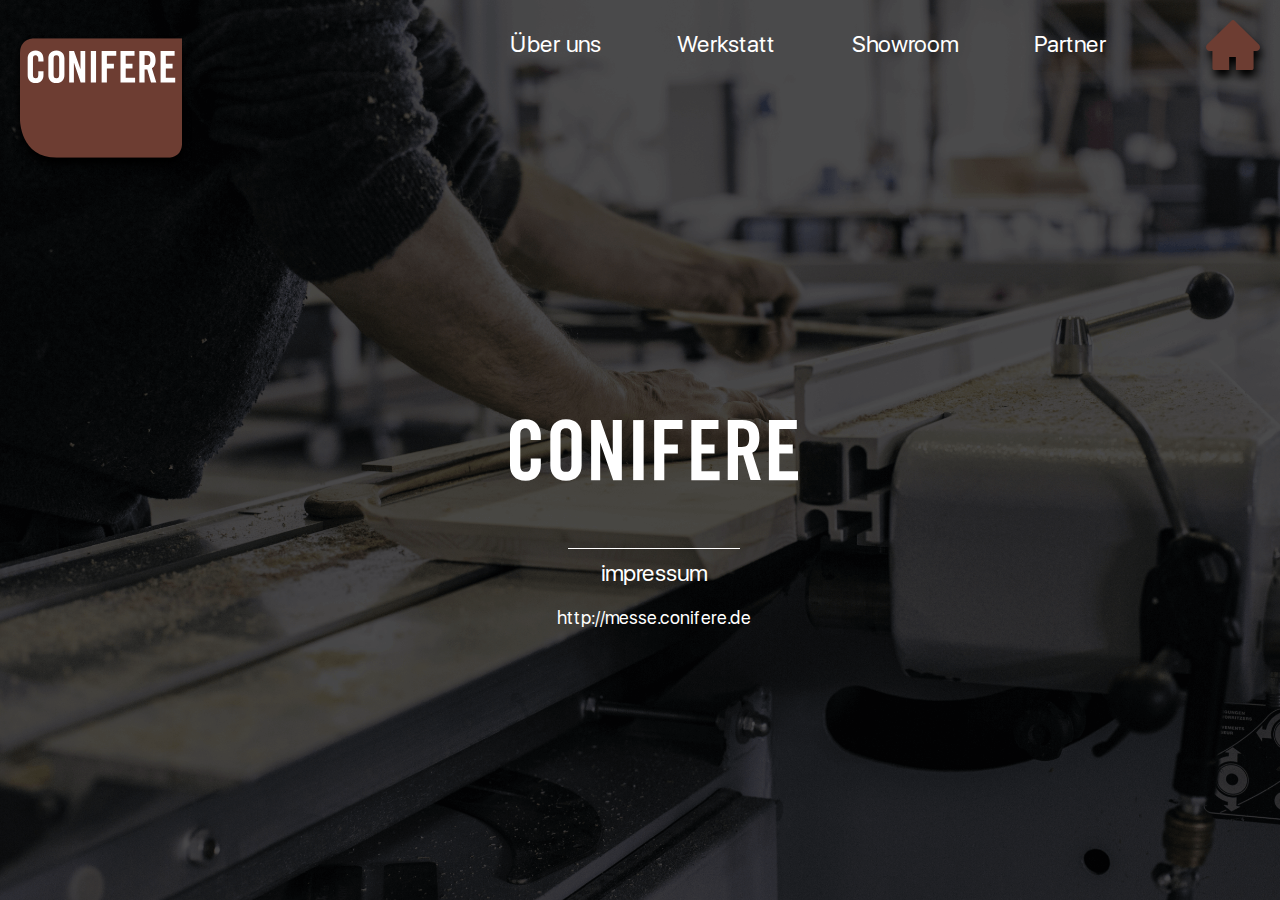
==== index.html @ 278a09e3 "commit 3" ====
<!DOCTYPE html>
<html lang="de">
<head>
    <meta charset="UTF-8">
    <meta name="viewport" content="width=device-width, initial-scale=1.0">
    <link rel="stylesheet" href="css/style.css">
    <title>Conifere</title>
</head>
<body>
    
    <header class="grid" id="hp">


        <a class="logo" href="index.html"><img src="img/logo.svg" alt="Logo"></a>
    <nav>
        <ul>
            <li><a href="">Über uns</a></li>
            <li><a href="werkstatt.html">Werkstatt</a></li>
            <li><a href="showroom.html">Showroom</a></li>
            <li><a href="">Partner</a></li>
           
        </ul>
    </nav>
   
    <a class="home" href="index.html"><img src="img/Haus-br.svg" alt="Home"></a>

    <h1>conifere</h1>
    <img id="h1" src="img/h1.svg" alt="Conifere">

    <div class="impressum">
    <hr>
    <a href="">impressum</a>
    <a class="intranet" href="">http://messe.conifere.de</a>
    </div>
    
</header>

</body>
</html>
---- css/style.css ----
*, *::before, *::after{
    margin: 0;
    padding: 0;
    box-sizing: border-box;
}

@font-face{
    font-family: 'SFUIDisplay-Regular';
    src: url('../Font_SF/SFUIDisplay-Regular.ttf') format('truetype');
    font-weight: 400;

}

@font-face{
    font-family: 'SFUIText-Regular';
    src: url('../Font_SF/SFUIText-Regular.ttf') format('truetype');
    font-weight: 400;
}

:root{
    --bar-color:#2b2b2b;
    --bg-color:#404040;
    --logo-color: #6d3d32;
    --gap: 20px;
    --delay-time: 0.2s;
    --duration-time: 0.5s
}

body{
    padding: 0;
    margin: 0 auto;
    background-color: var(--bg-color);
  
   
}

.grid{
    display: grid;
    grid-template-columns: repeat(8, 1fr);
    grid-template-rows: repeat(5,1fr);
    grid-auto-rows: 1fr;
    grid-auto-columns: 1fr;
    grid-gap: var(--gap);
   margin: 0px;
   height: 100vh;
   width: 100%;
}

header{
    padding: 20px 20px;
}

header#hp{
    background-image: url(../img/Hp-bg.png);
    background-position: center;
    background-repeat: no-repeat;
    background-size: cover;
    background-position: center;
    height: 100vh; 
}

img{
    display: block;
    width: 100%;
    height: 100%;
    
    object-position: center;
}
a.logo{
    grid-column: 1;
    width: 18vh;
    filter: drop-shadow(0px 7px 4px black );
    
    }

a{
    color:white;
    text-decoration: none;
    display: block;
    font-family: 'SFUIDisplay-Regular', sans-serif;
    font-weight: 400;
    font-size: 23px;
}
nav{
    grid-column: 4/8;
}
nav a {
   
    padding: 10px 0px;
}
nav a:last-of-type{
    padding-right: 0px;
}
nav ul{
    display: flex;
    list-style-type: none;
  
    justify-content: space-between;
    
}

a.home{
    grid-column: 8;
    width: 6vh;
    justify-self: end;
    align-self: flex-start ;
    filter: drop-shadow(2px 7px 4px black );
  
    
}

a.intranet{
    font-size: 18px;
}
#h1{
    grid-column:4/6 ;
    grid-row: 3;
    width: 100%;
    margin: auto;
}
h1{
  color:transparent;
}

.impressum{
    grid-row: 4;
    grid-column: 4/6;
    text-align: center;
   
   
   }

hr{
    width:60%;
    border:none;
    height:1px;
    background-color: rgb(255, 255, 255);
    margin:auto;
  
}
.impressum a{
   padding: 10px;
}

.current{
    border-bottom: 2px solid white;
}

p{
    font-family: 'SFUIText-Regular', sans-serif;
    font-weight: 400;
    font-size: 18px;
    color:white;
    font-weight: 400;
    padding: 10px;
}

/* //////showroom///////////////////////////// */

#showroom > p{
    grid-column: 4/8;
 
    
}

p span a{
    display: inline;
    background-color: white;
    color: black;
    padding: 4px;
    border-radius: 10px;
    filter: drop-shadow(0px 0px 3px  white);
}

.map {
    grid-column: 2/4;
    position: relative;
    padding-bottom: 75%; 
    height: 0;
    overflow: hidden;
    border-radius: 10px;
}
.map iframe {
    position: absolute;
    top: 0;
    left: 0;
    width: 100% ;
    height: 100%;
} 

.slider{
    grid-column: 2/8;
    grid-row: 3/6;
    display: flex;
    align-items: center;
    position: relative;
    }

.sds{
    overflow: hidden;
    width: 100%;
    height: 80%;
    display: flex;
    
    position: relative;
   
}

.sd{
    position: absolute;
    width: 100%;
    height: 100%;
    background-repeat: no-repeat;
    background-position: center;
    background-size: cover;
    border-radius: 10px;
    
    display: flex;
    flex-direction: column;
    justify-content: center;
    padding: 2%;
    transform: translateX(101%);

    transition: transform 0.4s ease-in-out;
}



.sd a{
    color: cornflowerblue;
    text-decoration: underline;
}
.sd p{
    color: black;
    width: 45%;
    
}

.sd h3{
    font-family: 'SFUIDisplay-Regular', sans-serif;
    font-weight: 400;
    font-size: 23px;
    padding:10px;
    
}
.sd img{
    position: absolute;
    bottom:-35%;
    right:2%;
    width: 10%;
}

.activeslide{
    transform: translateX(0);
}
.sd-1{
    background-image: url(../img/bild-21.png);
        
}

.sd-2{
    background-image: url(../img/bild-22.png);
    align-items: flex-end;
    text-align: end;
    

}

.sd-3{
    background-image: url(../img/bild-23.png);
    background-position: right;
    
}

#next, #prev{
width: 60px;
height: 60px;
padding: 8px;
position: absolute;
background-color: rgba(255, 255, 255, 0.75);
border-radius: 10px;

}

#next{
    right: -30px;
    
}

#prev{
    left: -30px;
}




/* /////////werkstatt////////////////// */
#swiper{
 grid-column: 2/8;
 grid-row: 2/5;
}

  .swiper-container {
      
    width: 100%;
    padding-top: 1%;
    padding-bottom: 1%;
  }

  .swiper-slide {
    background-position: center;
    background-size: cover;
    width: 80%;
    height:60vh ;

  }

  .ws-text{
      grid-row: 5;
      grid-column: 2/8;
      color: white;
      display: flex;
      justify-content: space-between;
      align-items: center;
  }

  .ws-text p{
      width: 65%;
        }
.ws-text h2{
    font-family: 'SFUIDisplay-Regular', sans-serif;
    font-weight: 400;
    font-size: 33px;
}
/* //////klick///////////////////////////// */

.grid2{
    display: grid;
    grid-template-columns: repeat(8, 1fr);
    grid-auto-columns: 1fr;
    grid-gap: var(--gap);
   margin: 0px;
   
   width: 100%;
}

header.grid2{
    grid-column: 1/-1;
    background-color: var(--bar-color);
    height: 12vh;
}
.b-1{
   grid-column: 2/4;
   grid-row: span 2;
}

.b-2{
    grid-column: 4/6;
    animation-delay: var(--delay-time);
}

.b-3{
    grid-column: 6/8 ;
    grid-row: span 3;
    animation-delay: calc(var(--delay-time)*2) ;
}

.b-4{
    grid-column: 2/4;
    grid-row: 4/5;
    animation-delay: calc(var(--delay-time)*3) ;
}
.b-5{
    grid-column: 4/6;
    grid-row: 3/5;
    animation-delay: calc(var(--delay-time)*4)
}

#click > img{
    object-fit: cover;
    border-radius: 5%;
    animation-name: img-load-delay;
    animation-duration: var(--duration-time);
    animation-timing-function: ease-out;
    animation-fill-mode: forwards;
    opacity: 0;
}

@keyframes img-load-delay{
    0%{
        transform: translateY(2em);
        opacity:0;
    }

    100%{
        transform: translateY(0px);
        opacity: 1;
    }
}



#lightbox{
    position: fixed;
    z-index: 1000;
    top: 0;
    left: 0;
    width: 100%;
    height: 100%;
    background-color: rgba(0, 0,0, 0.85);
    display: none;
}

#lightbox.active{
    display: flex;
    justify-content: center;
    align-items: center;
}

#lightbox img{
    object-fit: cover;
    width: 60%;
    height: 80%;
    
}
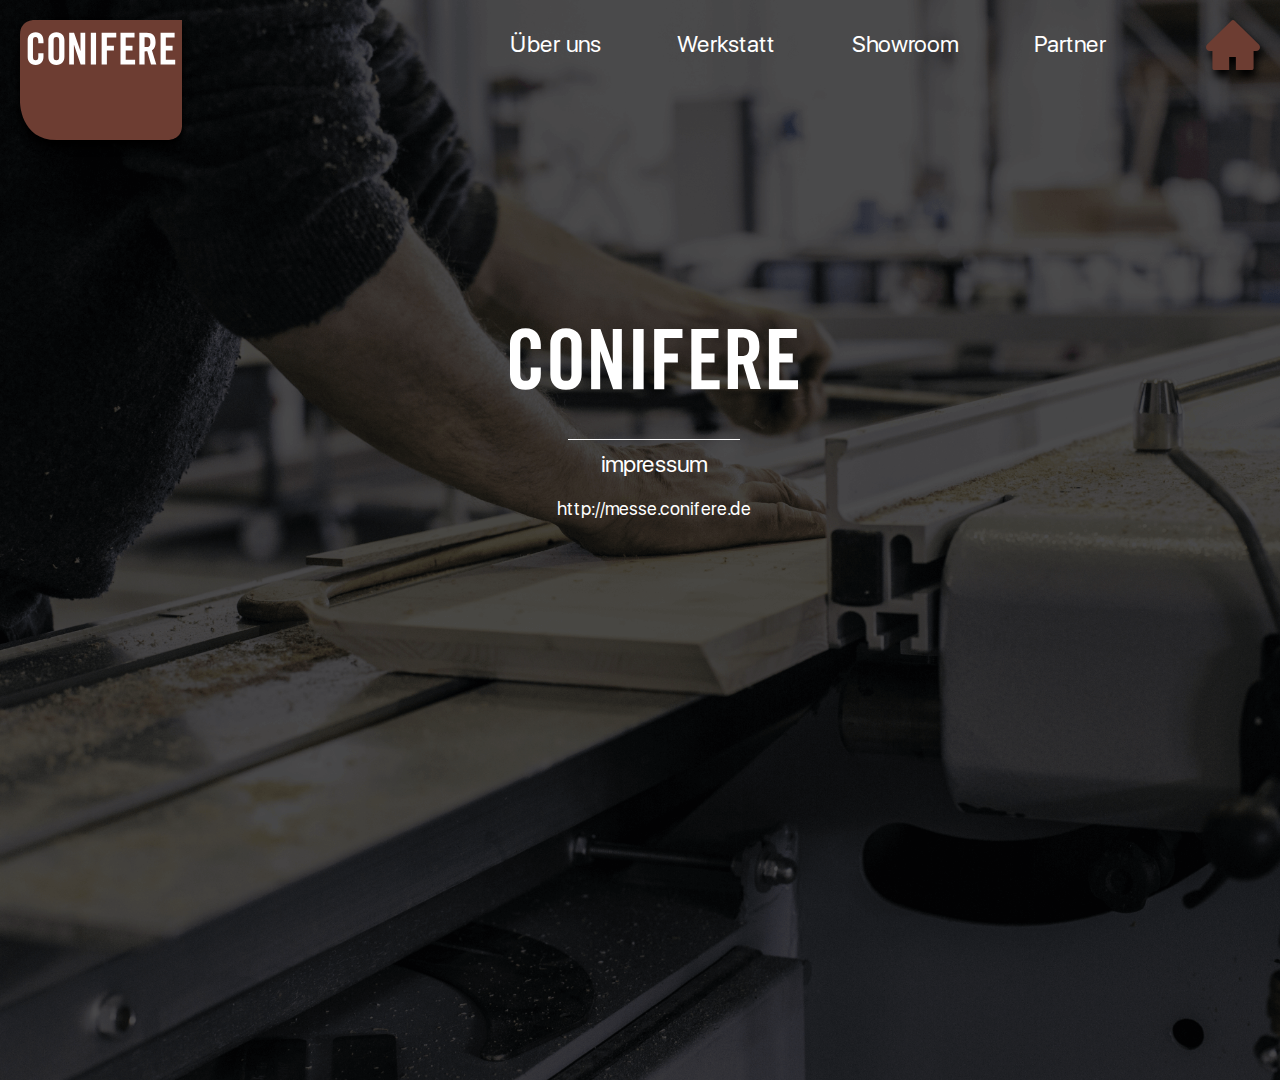
==== commit a6de203f: "commit-bgpic" ====
--- a/index.html
+++ b/index.html
@@ -6,9 +6,9 @@
     <link rel="stylesheet" href="css/style.css">
     <title>Conifere</title>
 </head>
-<body>
+<body class="hpbody">
     
-    <header class="grid" id="hp">
+    <header class="grid" >
 
 
         <a class="logo" href="index.html"><img src="img/logo.svg" alt="Logo"></a>
--- a/css/style.css
+++ b/css/style.css
@@ -30,7 +30,7 @@
     padding: 0;
     margin: 0 auto;
     background-color: var(--bg-color);
-  
+    
    
 }
 
@@ -42,22 +42,23 @@
     grid-auto-columns: 1fr;
     grid-gap: var(--gap);
    margin: 0px;
-   height: 100vh;
+   max-height: 90vh;
    width: 100%;
 }
 
-header{
-    padding: 20px 20px;
-}
-
-header#hp{
+body.hpbody{
     background-image: url(../img/Hp-bg.png);
     background-position: center;
     background-repeat: no-repeat;
     background-size: cover;
     background-position: center;
-    height: 100vh; 
-}
+    height: 120vh ;
+}
+header{
+    padding: 20px 20px;
+}
+
+
 
 img{
     display: block;
@@ -192,6 +193,7 @@
     grid-column: 2/8;
     grid-row: 3/6;
     display: flex;
+    justify-content: center;
     align-items: center;
     position: relative;
     }
@@ -310,8 +312,8 @@
   .swiper-slide {
     background-position: center;
     background-size: cover;
-    width: 80%;
-    height:60vh ;
+    width: 70%;
+    height:50vh ;
 
   }
 
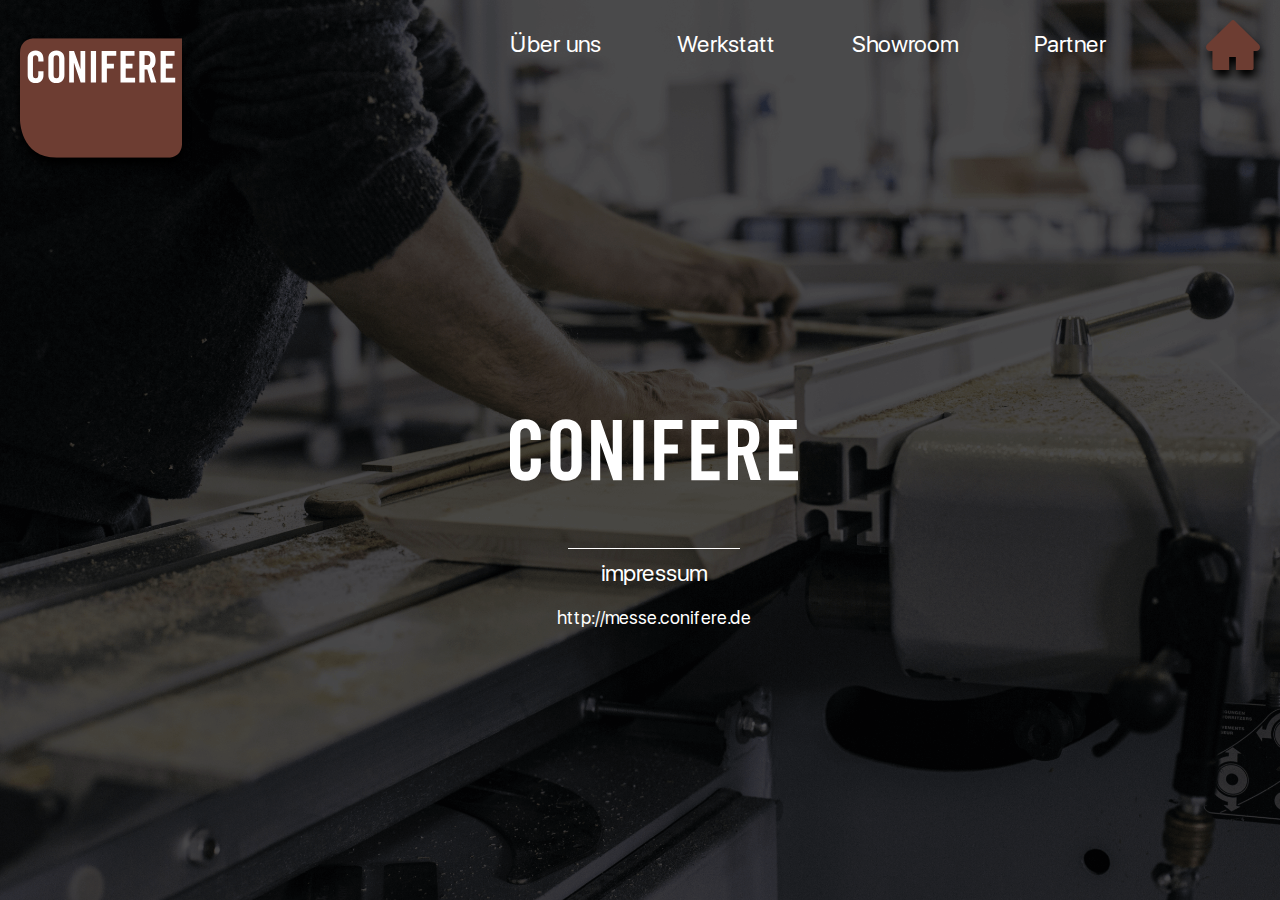
==== commit 879e4ab0: "div around img" ====
--- a/index.html
+++ b/index.html
@@ -6,9 +6,9 @@
     <link rel="stylesheet" href="css/style.css">
     <title>Conifere</title>
 </head>
-<body class="hpbody">
+<body>
     
-    <header class="grid" >
+    <header id="hp" class="grid" >
 
 
         <a class="logo" href="index.html"><img src="img/logo.svg" alt="Logo"></a>
--- a/css/style.css
+++ b/css/style.css
@@ -42,20 +42,19 @@
     grid-auto-columns: 1fr;
     grid-gap: var(--gap);
    margin: 0px;
-   max-height: 90vh;
+   max-height: 100vh;
    width: 100%;
 }
 
-body.hpbody{
+
+header#hp{
+    padding: 20px 20px;
     background-image: url(../img/Hp-bg.png);
     background-position: center;
     background-repeat: no-repeat;
     background-size: cover;
     background-position: center;
-    height: 120vh ;
-}
-header{
-    padding: 20px 20px;
+    height: 100vh; ;
 }
 
 
@@ -336,17 +335,16 @@
 }
 /* //////klick///////////////////////////// */
 
-.grid2{
+ .grid2{
     display: grid;
     grid-template-columns: repeat(8, 1fr);
     grid-auto-columns: 1fr;
     grid-gap: var(--gap);
    margin: 0px;
-   
+   padding: 20px;
    width: 100%;
 }
-
-header.grid2{
+.grid2{
     grid-column: 1/-1;
     background-color: var(--bar-color);
     height: 12vh;
@@ -354,6 +352,7 @@
 .b-1{
    grid-column: 2/4;
    grid-row: span 2;
+   
 }
 
 .b-2{
@@ -371,21 +370,26 @@
     grid-column: 2/4;
     grid-row: 4/5;
     animation-delay: calc(var(--delay-time)*3) ;
+
 }
 .b-5{
     grid-column: 4/6;
     grid-row: 3/5;
     animation-delay: calc(var(--delay-time)*4)
 }
-
-#click > img{
-    object-fit: cover;
-    border-radius: 5%;
+#click div{
     animation-name: img-load-delay;
     animation-duration: var(--duration-time);
     animation-timing-function: ease-out;
     animation-fill-mode: forwards;
     opacity: 0;
+    
+}
+#click div img{
+    object-fit: cover;
+    display: block;
+    width: 100%;
+      
 }
 
 @keyframes img-load-delay{
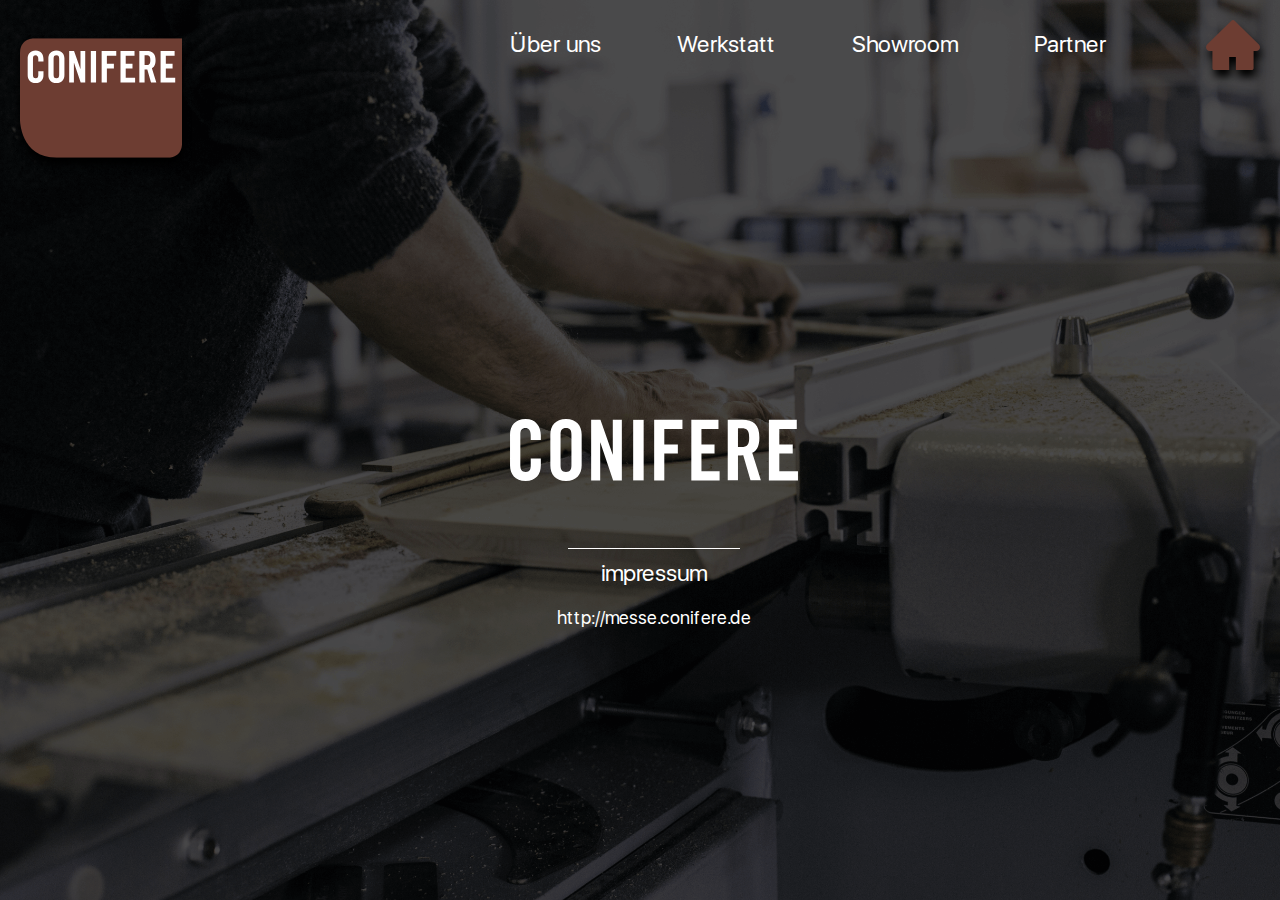
==== commit b158dfe5: "div around img and radius to img" ====
--- a/index.html
+++ b/index.html
@@ -25,7 +25,8 @@
     <a class="home" href="index.html"><img src="img/Haus-br.svg" alt="Home"></a>
 
     <h1>conifere</h1>
-    <img id="h1" src="img/h1.svg" alt="Conifere">
+    <div id="h1" >  <img src="img/h1.svg" alt="Conifere"></div>
+   
 
     <div class="impressum">
     <hr>
--- a/css/style.css
+++ b/css/style.css
@@ -387,8 +387,10 @@
 }
 #click div img{
     object-fit: cover;
-    display: block;
-    width: 100%;
+   display: block;
+   margin: 0;
+   padding: 0;
+    border-radius: 10px;
       
 }
 
